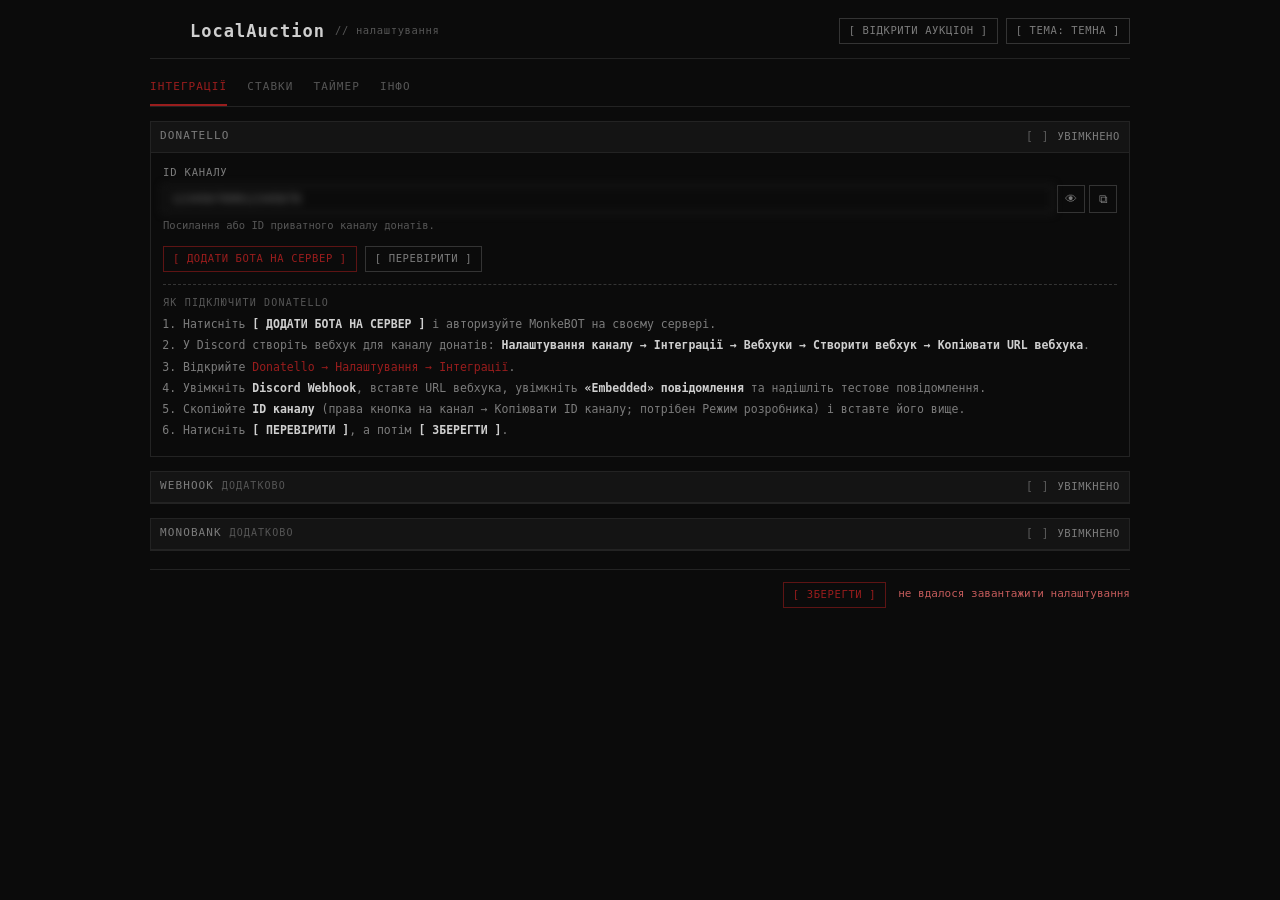
==== public/settings.html @ 4464a1e9 "settings: proper Zbiruk guide text" ====
<!doctype html>
<html lang="uk" data-theme="dark">
<head>
<meta charset="utf-8" />
<meta name="viewport" content="width=device-width, initial-scale=1" />
<title>LocalAuction</title>
<script>try { document.documentElement.dataset.theme = localStorage.getItem('la_theme') || 'dark'; } catch (e) {}</script>
<style>
  :root {
    --bg:#0b0b0b; --fg:#cfcfcf; --dim:#7c7c7c; --faint:#565656;
    --acc:#991d1d; --acc-dim:#5e1414; --line:#232323; --line2:#343434;
    --sel:#141414; --pickbg:#1a0c0c; --ok:#69a869; --warn:#c45b5b;
    --mono:"Cascadia Mono","Cascadia Code",Consolas,"SF Mono",Menlo,ui-monospace,monospace;
    color-scheme: dark;
  }
  :root[data-theme="light"] {
    --bg:#f2f0ea; --fg:#1c1c1c; --dim:#5c5c5c; --faint:#8b8880;
    --acc:#1d7896; --acc-dim:#1a5f77; --line:#dad6cd; --line2:#c5c0b5;
    --sel:#e9e5dd; --pickbg:#e2eef4; --ok:#2f7a2f; --warn:#a33333;
    color-scheme: light;
  }
  *,*::before,*::after { box-sizing: border-box; scrollbar-width: none; -ms-overflow-style: none; }
  *::-webkit-scrollbar { display: none; width: 0; height: 0; }
  body { margin:0; background:var(--bg); color:var(--fg); font:400 13px/1.5 var(--mono); }
  .wrap { width:min(980px,calc(100% - 28px)); margin:0 auto; padding:16px 0 28px; }
  a { color:var(--acc); text-decoration:none; }
  a:hover { text-decoration:underline; }
  .hero { display:flex; align-items:center; justify-content:space-between; gap:14px; flex-wrap:wrap; border-bottom:1px solid var(--line); padding-bottom:12px; }
  .brand { display:flex; align-items:center; gap:10px; min-width:0; }
  .rat { width:30px; height:30px; color:var(--acc); display:inline-flex; flex:none; }
  .rat svg { width:100%; height:100%; }
  h1 { margin:0; font:700 17px/1.1 var(--mono); letter-spacing:.06em; }
  .sub { color:var(--faint); font-size:10.5px; letter-spacing:.06em; }
  .hero__actions { display:flex; align-items:center; gap:8px; flex-wrap:wrap; }
  .btn { display:inline-flex; align-items:center; height:26px; padding:0 9px; border:1px solid var(--line2); background:none; color:var(--dim); font:inherit; font-size:10.5px; letter-spacing:.06em; text-transform:uppercase; cursor:pointer; }
  .btn:hover { color:var(--fg); border-color:var(--acc-dim); }
  .btn.accent { color:var(--acc); border-color:var(--acc-dim); }
  .btn.accent:hover { background:var(--acc); border-color:var(--acc); color:var(--bg); }
  .btn[disabled] { opacity:.4; cursor:not-allowed; }
  .tabs { display:flex; gap:20px; border-bottom:1px solid var(--line); margin-top:12px; }
  .tabs button { background:none; border:0; padding:8px 0; color:var(--faint); font:inherit; font-size:11px; letter-spacing:.1em; text-transform:uppercase; cursor:pointer; border-bottom:2px solid transparent; }
  .tabs button:hover { color:var(--dim); }
  .tabs button.on { color:var(--acc); border-bottom-color:var(--acc); }
  .tab { display:none; padding-top:14px; }
  .tab.on { display:block; }
  .panel { border:1px solid var(--line); margin-bottom:14px; }
  .panel__head { display:flex; align-items:center; justify-content:space-between; gap:10px; padding:6px 9px; background:var(--sel); border-bottom:1px solid var(--line); }
  .panel__title { color:var(--dim); font-size:11px; letter-spacing:.1em; text-transform:uppercase; }
  .panel__title .tag { color:var(--faint); font-size:10px; }
  .panel__body { padding:12px; }
  .panel__body[hidden] { display:none; }
  .grid { display:grid; grid-template-columns:repeat(auto-fit,minmax(220px,1fr)); gap:12px 16px; }
  .field { display:flex; flex-direction:column; gap:5px; }
  .lbl { color:var(--dim); font-size:10.5px; letter-spacing:.08em; text-transform:uppercase; }
  input, select { width:100%; height:28px; padding:0 7px; border:1px solid var(--line2); border-radius:0; background:var(--bg); color:var(--fg); font:inherit; font-size:12px; appearance:none; }
  input:focus, select:focus { outline:none; border-color:var(--acc); }
  .hint { margin:0; color:var(--faint); font-size:10.5px; }
  .hint code { font:inherit; color:var(--fg); background:var(--sel); border:1px solid var(--line); padding:0 3px; }
  .secret { display:flex; align-items:center; gap:4px; }
  .secret input { flex:1; min-width:0; }
  .icon { width:28px; height:28px; padding:0; border:1px solid var(--line2); background:none; color:var(--dim); cursor:pointer; font:inherit; font-size:12px; }
  .icon:hover { color:var(--acc); border-color:var(--acc-dim); }
  input.masked { filter: blur(4px); }
  .chk { position:relative; display:inline-flex; align-items:center; gap:8px; cursor:pointer; color:var(--dim); font-size:10.5px; letter-spacing:.06em; text-transform:uppercase; user-select:none; }
  .chk input { position:absolute; opacity:0; width:1px; height:1px; }
  .chk .box { color:var(--faint); font-size:12px; }
  .chk .box::before { content:"[ ]"; }
  .chk input:checked + .box::before { content:"[x]"; color:var(--acc); }
  .chk input:checked ~ .ontext { color:var(--fg); }
  .btnrow { display:flex; align-items:center; gap:8px; flex-wrap:wrap; margin-top:12px; }
  .list { display:flex; flex-direction:column; }
  .row { display:flex; align-items:center; gap:14px; padding:7px 0; border-bottom:1px dashed var(--line); }
  .row:last-child { border-bottom:0; }
  .row > .lbl { flex:0 0 280px; }
  .row .ctl { flex:0 1 340px; display:flex; flex-direction:column; gap:4px; min-width:0; }
  .row .ctl input, .row .ctl select { width:100%; }
  @media (max-width:640px) {
    .row { flex-direction:column; align-items:flex-start; gap:4px; }
    .row > .lbl { flex:none; }
    .row .ctl { width:100%; }
  }
  .status { color:var(--faint); font-size:11px; word-break:break-word; }
  .status.ok { color:var(--ok); }
  .status.err { color:var(--warn); }
  .guide { margin-top:12px; padding-top:10px; border-top:1px dashed var(--line2); }
  .guide__title { margin-bottom:6px; color:var(--faint); font-size:10px; letter-spacing:.12em; }
  ol { margin:0; padding-left:20px; color:var(--dim); font-size:11.5px; }
  ol li { margin:4px 0; }
  ol b { color:var(--fg); font-weight:600; }
  .foot { display:flex; align-items:center; justify-content:flex-end; gap:12px; margin-top:18px; padding-top:12px; border-top:1px solid var(--line); }
</style>
</head>
<body>
<div class="wrap">
  <header class="hero">
    <div class="brand">
      <span class="rat"><!--RAT--></span>
      <h1>LocalAuction</h1>
      <span class="sub">// налаштування</span>
    </div>
    <div class="hero__actions">
      <a class="btn" href="__AUCTION_URL__" target="_blank">[ ВІДКРИТИ АУКЦІОН ]</a>
      <button class="btn" id="themeBtn" onclick="toggleTheme()">[ ТЕМА: ТЕМНА ]</button>
    </div>
  </header>

  <nav class="tabs">
    <button data-tab="integration" class="on" onclick="tab('integration')">ІНТЕГРАЦІЇ</button>
    <button data-tab="bids" onclick="tab('bids')">СТАВКИ</button>
    <button data-tab="timer" onclick="tab('timer')">ТАЙМЕР</button>
    <button data-tab="info" onclick="tab('info')">ІНФО</button>
  </nav>

  <section id="tab_integration" class="tab on">
    <div class="panel">
      <div class="panel__head">
        <span class="panel__title">DONATELLO</span>
        <label class="chk"><input id="donatelloOn" type="checkbox" /><span class="box"></span><span class="ontext">УВІМКНЕНО</span></label>
      </div>
      <div class="panel__body">
        <div class="field">
          <label class="lbl" for="channel">ID КАНАЛУ</label>
          <div class="secret">
            <input id="channel" class="masked" inputmode="numeric" spellcheck="false" placeholder="123456789012345678" onfocus="this.classList.remove('masked')" />
            <button type="button" class="icon" title="Показати" onclick="reveal('channel', this)">👁</button>
            <button type="button" class="icon" title="Копіювати" onclick="copyField('channel', this)">⧉</button>
          </div>
          <p class="hint">Посилання або ID приватного каналу донатів.</p>
        </div>
        <div class="btnrow">
          <button class="btn accent" onclick="addBot()">[ ДОДАТИ БОТА НА СЕРВЕР ]</button>
          <button class="btn" onclick="testDiscord()">[ ПЕРЕВІРИТИ ]</button>
          <span id="discordStatus" class="status"></span>
        </div>
        <div class="guide">
          <div class="guide__title">ЯК ПІДКЛЮЧИТИ DONATELLO</div>
          <ol>
            <li>Натисніть <b>[ ДОДАТИ БОТА НА СЕРВЕР ]</b> і авторизуйте MonkeBOT на своєму сервері.</li>
            <li>У Discord створіть вебхук для каналу донатів: <b>Налаштування каналу → Інтеграції → Вебхуки → Створити вебхук → Копіювати URL вебхука</b>.</li>
            <li>Відкрийте <a href="https://donatello.to/panel/settings?tab=integrations" target="_blank">Donatello → Налаштування → Інтеграції</a>.</li>
            <li>Увімкніть <b>Discord Webhook</b>, вставте URL вебхука, увімкніть <b>«Embedded» повідомлення</b> та надішліть тестове повідомлення.</li>
            <li>Скопіюйте <b>ID каналу</b> (права кнопка на канал → Копіювати ID каналу; потрібен Режим розробника) і вставте його вище.</li>
            <li>Натисніть <b>[ ПЕРЕВІРИТИ ]</b>, а потім <b>[ ЗБЕРЕГТИ ]</b>.</li>
          </ol>
        </div>
      </div>
    </div>

    <div class="panel">
      <div class="panel__head">
        <span class="panel__title">WEBHOOK <span class="tag">ДОДАТКОВО</span></span>
        <label class="chk"><input id="webhookOn" type="checkbox" onchange="syncOptional()" /><span class="box"></span><span class="ontext">УВІМКНЕНО</span></label>
      </div>
      <div class="panel__body" id="webhookFields" hidden>
        <div class="field">
          <label class="lbl" for="webhookUrl">URL ВЕБХУКА</label>
          <div class="secret">
            <input id="webhookUrl" class="masked" spellcheck="false" placeholder="https://discord.com/api/webhooks/…" onfocus="this.classList.remove('masked')" />
            <button type="button" class="icon" title="Показати" onclick="reveal('webhookUrl', this)">👁</button>
            <button type="button" class="icon" title="Копіювати" onclick="copyField('webhookUrl', this)">⧉</button>
          </div>
          <p class="hint">Застосунок визначить канал цього вебхука і читатиме його через бота.</p>
        </div>
        <div class="btnrow">
          <button class="btn" onclick="testWebhook()">[ ПЕРЕВІРИТИ WEBHOOK ]</button>
          <span id="webhookStatus" class="status"></span>
        </div>
        <div class="guide">
          <div class="guide__title">ЯК ПІДКЛЮЧИТИ ІНШИЙ WEBHOOK</div>
          <ol>
            <li>Увімкніть перемикач <b>[x] УВІМКНЕНО</b>.</li>
            <li>У Discord створіть вебхук у потрібному приватному каналі: <b>Налаштування каналу → Інтеграції → Вебхуки → Створити вебхук</b>, скопіюйте URL.</li>
            <li>Вставте URL вище. Застосунок знайде канал вебхука.</li>
            <li>Додайте бота на сервер цього каналу (кнопка <b>[ ДОДАТИ БОТА НА СЕРВЕР ]</b> вище).</li>
            <li>Натисніть <b>[ ПЕРЕВІРИТИ WEBHOOK ]</b>, потім <b>[ ЗБЕРЕГТИ ]</b>.</li>
          </ol>
          <p class="hint">Webhook може надсилати embed або звичайний текст — застосунок розпізнає донора, суму й повідомлення в обох випадках.</p>
          <p class="hint">Повідомлення Donatello у цьому каналі ігноруються, тому джерела DONATELLO і WEBHOOK можна вмикати разом для одного каналу.</p>
        </div>
      </div>
    </div>

    <div class="panel">
      <div class="panel__head">
        <span class="panel__title">MONOBANK <span class="tag">ДОДАТКОВО</span></span>
        <label class="chk"><input id="monoOn" type="checkbox" onchange="syncOptional()" /><span class="box"></span><span class="ontext">УВІМКНЕНО</span></label>
      </div>
      <div class="panel__body" id="monoFields" hidden>
        <div class="grid">
          <div class="field">
            <label class="lbl" for="monoToken">API-КЛЮЧ MONOBANK</label>
            <div class="secret">
              <input id="monoToken" class="masked" spellcheck="false" placeholder="X-Token" onfocus="this.classList.remove('masked')" />
              <button type="button" class="icon" title="Показати" onclick="reveal('monoToken', this)">👁</button>
              <button type="button" class="icon" title="Копіювати" onclick="copyField('monoToken', this)">⧉</button>
            </div>
          </div>
          <div class="field">
            <label class="lbl" for="monoJar">БАНКА (ПОСИЛАННЯ АБО КОД)</label>
            <div class="secret">
              <input id="monoJar" class="masked" spellcheck="false" placeholder="https://send.monobank.ua/jar/…" onfocus="this.classList.remove('masked')" />
              <button type="button" class="icon" title="Показати" onclick="reveal('monoJar', this)">👁</button>
              <button type="button" class="icon" title="Копіювати" onclick="copyField('monoJar', this)">⧉</button>
            </div>
          </div>
        </div>
        <div class="btnrow">
          <button class="btn" onclick="testMono()">[ ПЕРЕВІРИТИ MONOBANK ]</button>
          <span id="monoStatus" class="status"></span>
        </div>
        <div class="guide">
          <div class="guide__title">ЯК ПІДКЛЮЧИТИ MONOBANK</div>
          <ol>
            <li>Увімкніть перемикач <b>[x] УВІМКНЕНО</b>.</li>
            <li>Отримайте персональний <b>API-ключ</b> на <a href="https://api.monobank.ua/" target="_blank">api.monobank.ua</a> (скануйте QR у застосунку Monobank).</li>
            <li>Вставте ключ і посилання на банку.</li>
            <li>Натисніть <b>[ ПЕРЕВІРИТИ MONOBANK ]</b>, потім <b>[ ЗБЕРЕГТИ ]</b>.</li>
          </ol>
          <p class="hint">Monobank опитується раз на хвилину через обмеження API. Донати стають ставками; коментар платежу зіставляється з лотом.</p>
        </div>
      </div>
    </div>
  </section>

  <section id="tab_bids" class="tab">
    <div class="panel">
      <div class="panel__head"><span class="panel__title">СТАВКИ</span></div>
      <div class="panel__body">
        <div class="list">
          <div class="row">
            <label class="lbl" for="minBid">МІНІМАЛЬНА СТАВКА, ГРН</label>
            <div class="ctl">
              <input id="minBid" type="number" min="0" step="1" />
              <p class="hint">Менші донати ігноруються (для всіх джерел).</p>
            </div>
          </div>
          <div class="row">
            <label class="lbl" for="mode">РЕЖИМ</label>
            <div class="ctl">
              <select id="mode">
                <option value="auto">Автоматично — перший збіг вручну, далі автоматично</option>
                <option value="full">Повністю автоматично — без підтверджень</option>
                <option value="manual">Вручну — підтверджувати кожну ставку</option>
              </select>
            </div>
          </div>
          <div class="row">
            <label class="lbl" for="currency">ВАЛЮТА</label>
            <div class="ctl">
              <select id="currency">
                <option value="UAH">UAH</option>
                <option value="USD">USD</option>
              </select>
            </div>
          </div>
        </div>
      </div>
    </div>
    <div class="panel">
      <div class="panel__head"><span class="panel__title">ZBIRUK</span></div>
      <div class="panel__body">
        <label class="chk"><input id="zbiruk" type="checkbox" /><span class="box"></span><span class="ontext">УВІМКНЕНО</span></label>
        <ol class="hint" style="margin:8px 0 0;padding-left:18px;line-height:1.65;font-size:11px">
          <li><b>Додати до лоту:</b> надішліть номер лоту, його точну або схожу назву — або поставте <b>+</b> перед назвою чи номером. Варіанти: <code>2</code>, <code>Alpha</code>, <code>Alphha</code>, <code>#2</code>, <code>+ Alpha</code>, <code>+2</code>.</li>
          <li><b>Зняти суму з лоту:</b> поставте <b>−</b> перед назвою або номером. Варіанти: <code>- Alpha</code>, <code>-Alpha</code>, <code>−2</code>, <code>-2</code>.</li>
          <li>Зняття проходить, якщо в лоті достатньо коштів; якщо ні — ставка чекає в <b>Очікують</b>.</li>
          <li>Лот, у який надійшов один донат від <b>2000 ₴</b>, захищений від автоматичного зняття — такі ставки теж чекають підтвердження. Кнопки <b>+</b> / <b>−</b> у списку очікуючих працюють завжди.</li>
          <li>Діє для Discord, вебхука та коментарів Monobank. Без символу все працює як звичайна ставка.</li>
        </ol>
      </div>
    </div>
  </section>

  <section id="tab_timer" class="tab">
    <div class="panel">
      <div class="panel__head"><span class="panel__title">ТАЙМЕР</span></div>
      <div class="panel__body">
        <div class="list">
          <div class="row"><label class="lbl" for="minutes">ПОЧАТКОВИЙ ЧАС, ХВ</label><div class="ctl"><input id="minutes" type="number" min="0" step="1" /><p class="hint">стартове значення таймера</p></div></div>
          <div class="row"><label class="lbl" for="lcd">ЗМІНА ЛІДЕРА, СЕК</label><div class="ctl"><input id="lcd" type="number" min="0" step="1" /><p class="hint">лише коли вже є лідер; не для першого лоту</p></div></div>
          <div class="row"><label class="lbl" for="npd">НОВА ПОЗИЦІЯ, СЕК</label><div class="ctl"><input id="npd" type="number" min="0" step="1" /><p class="hint">лише коли додається новий лот; не для першого</p></div></div>
          <div class="row"><label class="lbl" for="aed">ДОДАТИ ДО НАЯВНОЇ СТАВКИ, СЕК</label><div class="ctl"><input id="aed" type="number" min="0" step="1" /><p class="hint">коли лот уже має ставки</p></div></div>
          <div class="row"><label class="lbl" for="tmt">НЕ ДОДАВАТИ ЧАС, ЯКЩО БІЛЬШЕ (ХВ)</label><div class="ctl"><input id="tmt" type="number" min="0" step="1" /><p class="hint">стеля таймера; 0 — без обмеження</p></div></div>
          <div class="row">
            <span class="lbl">ЗАГАЛЬНИЙ ЧАС</span>
            <label class="chk"><input id="showTotal" type="checkbox" /><span class="box"></span><span class="ontext">ПОКАЗУВАТИ</span></label>
          </div>
        </div>
      </div>
    </div>
  </section>

  <section id="tab_info" class="tab">
    <div class="panel">
      <div class="panel__head"><span class="panel__title">LOCALAUCTION</span></div>
      <div class="panel__body">
        <div class="grid">
          <div class="field"><span class="lbl">Версія</span><b id="infoVersion">…</b></div>
          <div class="field"><span class="lbl">Автор</span><b>terriblefeelings</b></div>
        </div>
        <div style="display:flex;gap:8px;margin-top:12px;flex-wrap:wrap">
          <button class="btn" onclick="checkUpdate()">ПЕРЕВІРИТИ ОНОВЛЕННЯ</button>
          <button class="btn accent" id="doUpdate" onclick="doUpdate()" disabled>ОНОВИТИ</button>
        </div>
        <p class="hint" id="updateStatus" style="margin-top:8px"></p>
      </div>
    </div>
    <div class="panel">
      <div class="panel__body" style="padding:8px">
        <img id="infoShot" alt="" style="display:block;width:100%;max-width:280px;margin:0 auto;border:1px solid var(--line2)" />
      </div>
    </div>
  </section>

  <footer class="foot">
    <button class="btn accent" onclick="save()">[ ЗБЕРЕГТИ ]</button>
    <span id="status" class="status"></span>
  </footer>
</div>

<script>
window.API_BASE = "__API_URL__";
const $ = (id) => document.getElementById(id);
const API = window.API_BASE || '';
function say(ok, text) { const s = $('status'); s.className = 'status ' + (ok ? 'ok' : 'err'); s.textContent = text; }
function tstatus(id, ok, text) { const s = $(id); s.className = 'status ' + (ok ? 'ok' : 'err'); s.textContent = text; }

function tab(name) {
  document.querySelectorAll('.tab').forEach((el) => el.classList.toggle('on', el.id === 'tab_' + name));
  document.querySelectorAll('.tabs button').forEach((b) => b.classList.toggle('on', b.dataset.tab === name));
}

function syncOptional() {
  $('webhookFields').hidden = !$('webhookOn').checked;
  $('monoFields').hidden = !$('monoOn').checked;
}

function applyTheme(t) {
  document.documentElement.dataset.theme = t;
  try { localStorage.setItem('la_theme', t); } catch (e) {}
  $('themeBtn').textContent = t === 'light' ? '[ ТЕМА: СВІТЛА ]' : '[ ТЕМА: ТЕМНА ]';
}
function toggleTheme() {
  applyTheme(document.documentElement.dataset.theme === 'light' ? 'dark' : 'light');
}

function reveal(id, btn) {
  const hidden = $(id).classList.toggle('masked');
  btn.textContent = hidden ? '👁' : '🙈';
  btn.title = hidden ? 'Показати' : 'Сховати';
}

async function copyField(id, btn) {
  const el = $(id);
  try {
    await navigator.clipboard.writeText(el.value || '');
  } catch {
    el.classList.remove('masked');
    el.select();
    document.execCommand('copy');
  }
  const old = btn.textContent;
  btn.textContent = '✓';
  setTimeout(() => { btn.textContent = old; }, 1200);
}

async function load() {
  try {
    const s = await (await fetch(API + '/api/auc/settings')).json();
    $('donatelloOn').checked = s.donatelloEnabled !== false;
    $('channel').value = s.channel || '';
    $('minBid').value = s.minBid ?? 10;
    $('zbiruk').checked = !!s.zbiruk;
    $('mode').value = s.mode || 'auto';
    $('currency').value = s.currency || 'UAH';
    $('minutes').value = Math.round((s.timerSeconds || 0) / 60);
    $('showTotal').checked = !!s.showTotalTime;
    $('lcd').value = s.leaderChangeDonations || 0;
    $('npd').value = s.newPositionDonations || 0;
    $('aed').value = s.addExistingDonations || 0;
    $('tmt').value = s.timeMoreThanMin || 0;
    $('webhookOn').checked = !!s.webhookEnabled;
    $('webhookUrl').value = s.webhookUrl || '';
    $('monoOn').checked = !!s.monobankEnabled;
    $('monoToken').value = s.monobankToken || '';
    $('monoJar').value = s.monobankJar || '';
    syncOptional();
  } catch { say(false, 'не вдалося завантажити налаштування'); }
}

async function save() {
  const body = {
    donatelloEnabled: $('donatelloOn').checked,
    channel: $('channel').value,
    minBid: Number($('minBid').value || 0),
    zbiruk: $('zbiruk').checked,
    mode: $('mode').value,
    currency: $('currency').value,
    timerSeconds: Number($('minutes').value || 0) * 60,
    showTotalTime: $('showTotal').checked,
    leaderChangeDonations: Number($('lcd').value || 0),
    newPositionDonations: Number($('npd').value || 0),
    addExistingDonations: Number($('aed').value || 0),
    timeMoreThanMin: Number($('tmt').value || 0),
    webhookEnabled: $('webhookOn').checked,
    webhookUrl: $('webhookUrl').value,
    monobankEnabled: $('monoOn').checked,
    monobankToken: $('monoToken').value,
    monobankJar: $('monoJar').value,
  };
  try {
    const r = await fetch(API + '/api/auc/settings', { method: 'POST', headers: { 'Content-Type': 'application/json' }, body: JSON.stringify(body) });
    if (!r.ok) throw new Error();
    say(true, 'збережено');
    load();
  } catch { say(false, 'не вдалося зберегти'); }
}

async function addBot() {
  tstatus('discordStatus', true, 'відкриваю Discord…');
  try {
    await fetch(API + '/api/auc/bot/invite', { method: 'POST', headers: { 'Content-Type': 'application/json' }, body: '{}' });
  } catch { tstatus('discordStatus', false, 'не вдалося відкрити Discord'); }
}

function resultText(d) {
  let msg = 'підключено до #' + (d.channel || 'каналу');
  if (d.parsed) {
    msg += ' — останній донат: ' + d.parsed.donor + ' · ' + d.parsed.amount;
    if (d.parsed.message) msg += ' · "' + d.parsed.message + '"';
  } else if (d.embed) {
    const fields = (d.embed.fields || []).map(f => f.name + '=' + f.value).join(' | ');
    msg += ' — останній embed не розпізнано' + (fields ? ': ' + fields : '');
  } else if (d.text) {
    msg += ' — текст: ' + d.text;
  } else {
    msg += ' — серед останніх повідомлень немає донатів';
  }
  if (d.hint) msg += ' — ' + d.hint;
  return msg;
}

async function testDiscord() {
  tstatus('discordStatus', true, 'перевіряю…');
  try {
    const d = await (await fetch(API + '/api/auc/discord/test', { method: 'POST', headers: { 'Content-Type': 'application/json' }, body: JSON.stringify({ channel: $('channel').value }) })).json();
    if (!d.ok) { tstatus('discordStatus', false, 'Помилка: ' + (d.error || 'невідома')); return; }
    tstatus('discordStatus', true, resultText(d));
  } catch { tstatus('discordStatus', false, 'не вдалося виконати запит'); }
}

async function testWebhook() {
  tstatus('webhookStatus', true, 'перевіряю…');
  try {
    const d = await (await fetch(API + '/api/auc/webhook/test', { method: 'POST', headers: { 'Content-Type': 'application/json' }, body: JSON.stringify({ webhook: $('webhookUrl').value }) })).json();
    if (!d.ok) { tstatus('webhookStatus', false, 'Помилка: ' + (d.error || 'невідома')); return; }
    tstatus('webhookStatus', true, resultText(d));
  } catch { tstatus('webhookStatus', false, 'не вдалося виконати запит'); }
}

async function testMono() {
  tstatus('monoStatus', true, 'перевіряю…');
  try {
    const d = await (await fetch(API + '/api/auc/monobank/test', { method: 'POST', headers: { 'Content-Type': 'application/json' }, body: JSON.stringify({ token: $('monoToken').value, jar: $('monoJar').value }) })).json();
    if (!d.ok) { tstatus('monoStatus', false, 'Помилка: ' + (d.error || 'невідома')); return; }
    tstatus('monoStatus', true, 'банку знайдено: ' + (d.jar || 'без назви') + ' · баланс ' + d.balance + ' ГРН');
  } catch { tstatus('monoStatus', false, 'не вдалося виконати запит'); }
}

async function loadInfo() {
  try {
    const d = await (await fetch(API + '/api/app/info')).json();
    $('infoVersion').textContent = d.version || '—';
    const r = (d.check && d.check.result) || {};
    if (r.newer) { $('updateStatus').textContent = 'Доступне оновлення ' + r.latest; $('doUpdate').disabled = false; }
  } catch (e) { /* info stays as placeholders */ }
}

async function checkUpdate() {
  $('updateStatus').textContent = 'перевіряю…';
  try {
    const d = await (await fetch(API + '/api/app/update/check', { method: 'POST', headers: { 'Content-Type': 'application/json' }, body: '{}' })).json();
    if (!d.ok) { $('updateStatus').textContent = 'Не вдалося перевірити: ' + (d.error || 'мережа'); return; }
    $('updateStatus').textContent = d.newer
      ? 'Доступне оновлення ' + d.latest
      : (d.error === 'no_releases' ? 'Релізів ще немає — оновлень нема.' : 'У вас остання версія.');
    $('doUpdate').disabled = !d.newer;
    if (d.newer) $('doUpdate').dataset.asset = d.asset || '';
  } catch { $('updateStatus').textContent = 'Не вдалося звʼязатися з GitHub.'; }
}

async function doUpdate() {
  $('updateStatus').textContent = 'завантажую…';
  try {
    const d = await (await fetch(API + '/api/app/update/apply', { method: 'POST', headers: { 'Content-Type': 'application/json' }, body: JSON.stringify({ asset: $('doUpdate').dataset.asset || '' }) })).json();
    $('updateStatus').textContent = d.message || '';
  } catch { $('updateStatus').textContent = 'Не вдалося завантажити оновлення.'; }
}

applyTheme(document.documentElement.dataset.theme === 'light' ? 'light' : 'dark');
$('infoShot').src = API + '/info.jpg';
loadInfo();
load();
</script>
</body>
</html>
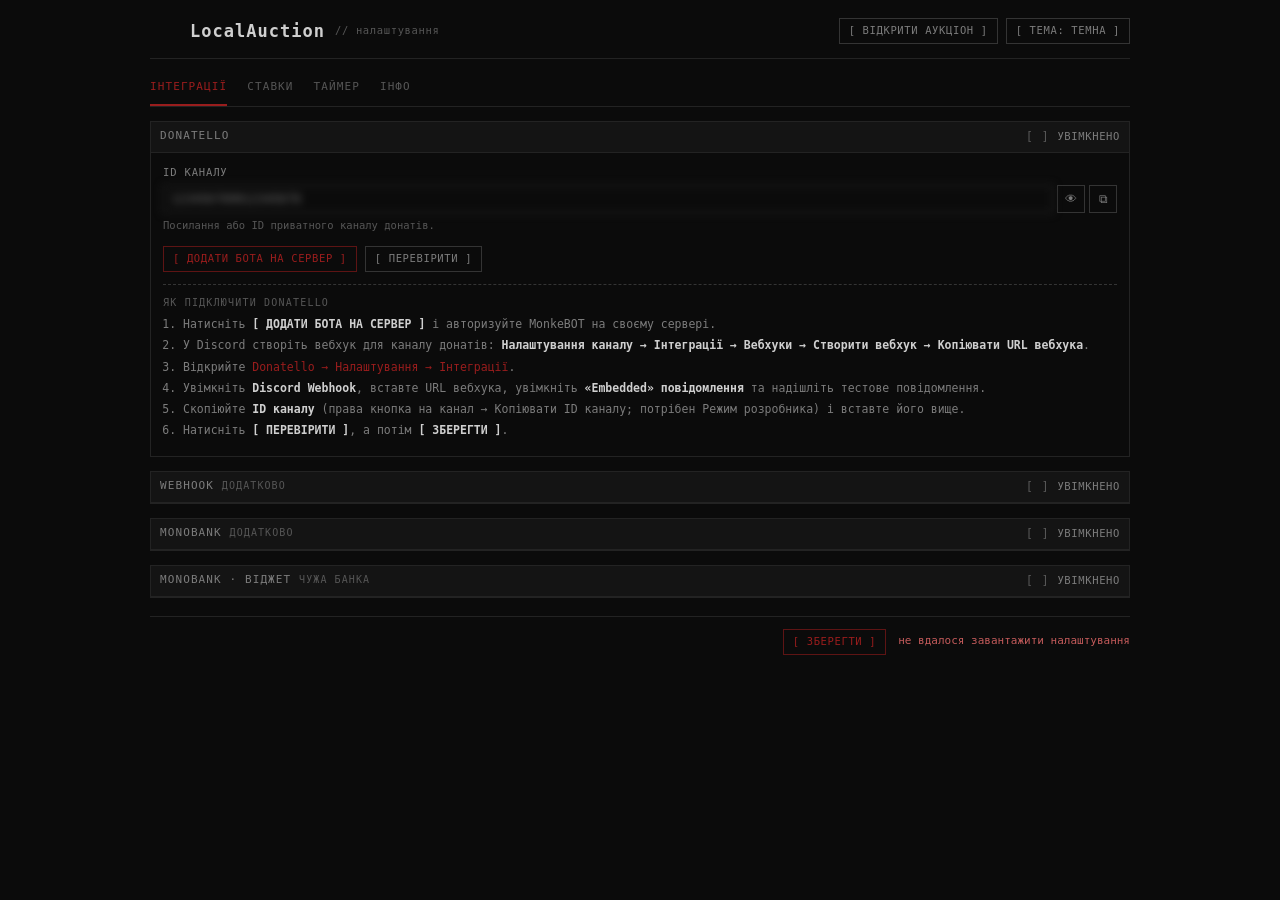
==== commit 701f67bb: "0.1.7: Monobank widget mode for foreign jars" ====
--- a/public/settings.html
+++ b/public/settings.html
@@ -220,6 +220,40 @@
         </div>
       </div>
     </div>
+    <div class="panel">
+      <div class="panel__head">
+        <span class="panel__title">MONOBANK · ВІДЖЕТ <span class="tag">ЧУЖА БАНКА</span></span>
+        <label class="chk"><input id="monoWidgetOn" type="checkbox" onchange="syncWidget()" /><span class="box"></span><span class="ontext">УВІМКНЕНО</span></label>
+      </div>
+      <div class="panel__body" id="monoWidgetFields" hidden>
+        <div class="grid">
+          <div class="field">
+            <label class="lbl" for="monoWidgetJar">ID БАНКИ (JAR)</label>
+            <div class="secret">
+              <input id="monoWidgetJar" spellcheck="false" placeholder="3cQzLKF6YY5A4AeKpsQNPNiChbSiFNuw" />
+              <button type="button" class="icon" title="Копіювати" onclick="copyField('monoWidgetJar', this)">⧉</button>
+            </div>
+          </div>
+          <div class="field">
+            <label class="lbl" for="monoWidgetToken">JAR TOKEN</label>
+            <div class="secret">
+              <input id="monoWidgetToken" class="masked" spellcheck="false" placeholder="jarToken" onfocus="this.classList.remove('masked')" />
+              <button type="button" class="icon" title="Показати" onclick="reveal('monoWidgetToken', this)">👁</button>
+              <button type="button" class="icon" title="Копіювати" onclick="copyField('monoWidgetToken', this)">⧉</button>
+            </div>
+          </div>
+        </div>
+        <div class="guide">
+          <div class="guide__title">БАНКА ІНШОЇ ЛЮДИНИ</div>
+          <ol>
+            <li>Відкрийте посилання віджета банки: <code>widget.html?jar=…&amp;jarToken=…</code>.</li>
+            <li>Скопіюйте <b>jar</b> (ID банки) та <b>jarToken</b> у поля вище.</li>
+            <li>Увімкніть перемикач і натисніть <b>[ ЗБЕРЕГТИ ]</b>.</li>
+          </ol>
+          <p class="hint">Персональний API не бачить чужі банки. Віджет надсилає суму та «Від: ім'я» без коментаря — такі донати зіставляються вручну в «Очікують». Не вмикайте віджет і API для однієї банки — донат задвоїться.</p>
+        </div>
+      </div>
+    </div>
   </section>
 
   <section id="tab_bids" class="tab">
@@ -261,11 +295,10 @@
       <div class="panel__body">
         <label class="chk"><input id="zbiruk" type="checkbox" /><span class="box"></span><span class="ontext">УВІМКНЕНО</span></label>
         <ol class="hint" style="margin:8px 0 0;padding-left:18px;line-height:1.65;font-size:11px">
-          <li><b>Додати до лоту:</b> надішліть номер лоту, його точну або схожу назву — або поставте <b>+</b> перед назвою чи номером. Варіанти: <code>2</code>, <code>Alpha</code>, <code>Alphha</code>, <code>#2</code>, <code>+ Alpha</code>, <code>+2</code>.</li>
-          <li><b>Зняти суму з лоту:</b> поставте <b>−</b> перед назвою або номером. Варіанти: <code>- Alpha</code>, <code>-Alpha</code>, <code>−2</code>, <code>-2</code>.</li>
-          <li>Зняття проходить, якщо в лоті достатньо коштів; якщо ні — ставка чекає в <b>Очікують</b>.</li>
-          <li>Лот, у який надійшов один донат від <b>2000 ₴</b>, захищений від автоматичного зняття — такі ставки теж чекають підтвердження. Кнопки <b>+</b> / <b>−</b> у списку очікуючих працюють завжди.</li>
-          <li>Діє для Discord, вебхука та коментарів Monobank. Без символу все працює як звичайна ставка.</li>
+          <li><b>Додати лот/до лоту:</b> надішліть номер лоту, його точну або схожу назву — <code>2</code>, <code>Marathon</code>, <code>Marathn</code>, <code>#2</code>.</li>
+          <li><b>Додати лот/до лоту з символом:</b> поставте <b>+</b> перед назвою чи номером — <code>+ Marathon</code>, <code>+Marathn</code>, <code>+2</code>, <code>+#2</code>. Ті самі варіанти.</li>
+          <li><b>Зняти від лоту з символом:</b> поставте <b>−</b> перед назвою чи номером — <code>- Marathon</code>, <code>-Marathn</code>, <code>−2</code>, <code>-#2</code>. Ті самі варіанти. Зняття коштів до 0, більше не знімає.</li>
+          <li><b>Іммун:</b> лоти з донатом від <b>2000 ₴</b> захищені від зняття коштів — такі ставки чекають підтвердження. Кнопки <b>+</b> / <b>−</b> у списку очікуючих працюють завжди.</li>
         </ol>
       </div>
     </div>
@@ -333,6 +366,7 @@
 function syncOptional() {
   $('webhookFields').hidden = !$('webhookOn').checked;
   $('monoFields').hidden = !$('monoOn').checked;
+  $('monoWidgetFields').hidden = !$('monoWidgetOn').checked;
 }
 
 function applyTheme(t) {
@@ -384,6 +418,9 @@
     $('monoOn').checked = !!s.monobankEnabled;
     $('monoToken').value = s.monobankToken || '';
     $('monoJar').value = s.monobankJar || '';
+    $('monoWidgetOn').checked = !!s.monoWidgetEnabled;
+    $('monoWidgetJar').value = s.monoWidgetJar || '';
+    $('monoWidgetToken').value = s.monoWidgetToken || '';
     syncOptional();
   } catch { say(false, 'не вдалося завантажити налаштування'); }
 }
@@ -407,6 +444,9 @@
     monobankEnabled: $('monoOn').checked,
     monobankToken: $('monoToken').value,
     monobankJar: $('monoJar').value,
+    monoWidgetEnabled: $('monoWidgetOn').checked,
+    monoWidgetJar: $('monoWidgetJar').value,
+    monoWidgetToken: $('monoWidgetToken').value,
   };
   try {
     const r = await fetch(API + '/api/auc/settings', { method: 'POST', headers: { 'Content-Type': 'application/json' }, body: JSON.stringify(body) });
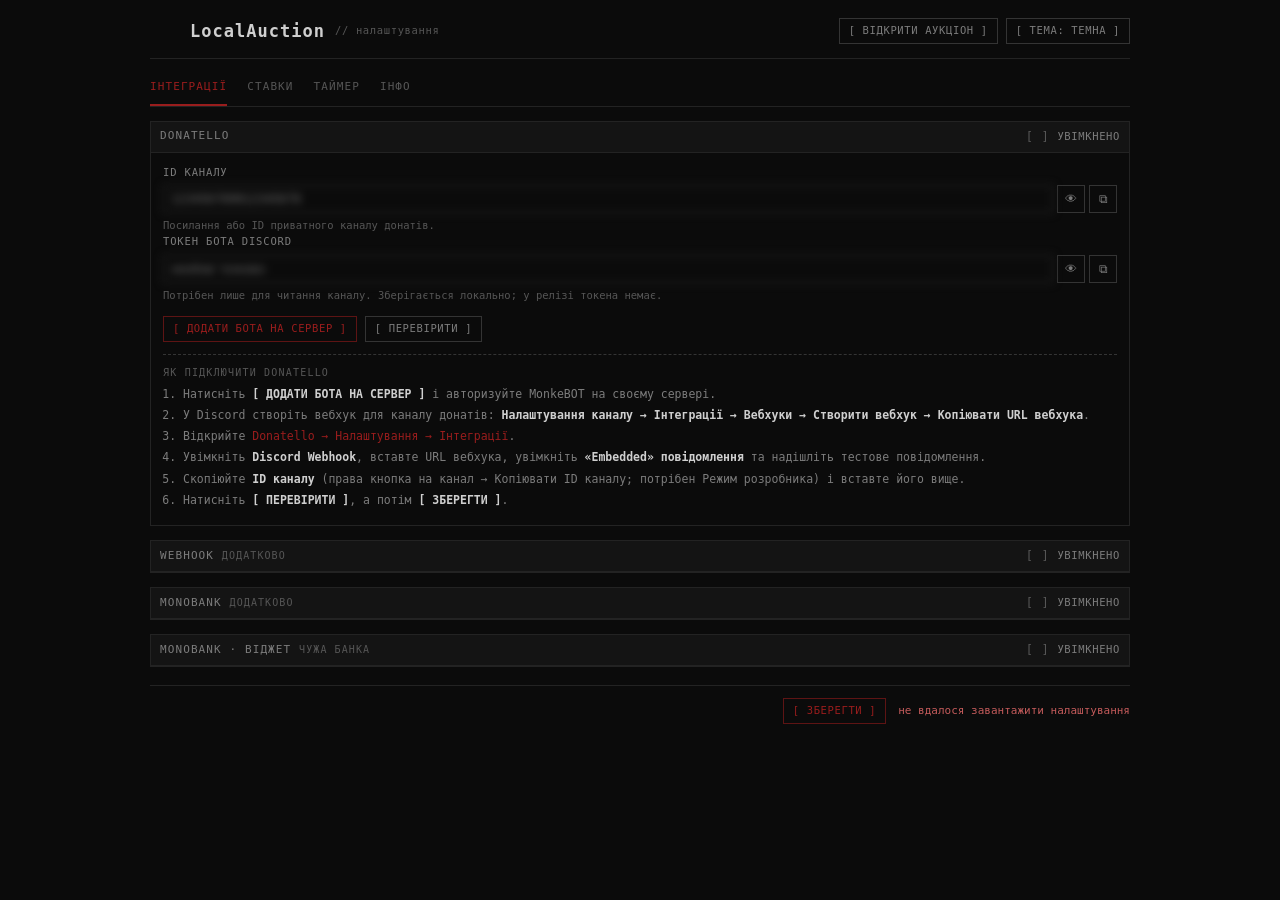
==== commit 38824dbb: "0.2.1: remove credentials from release; bot token in settings" ====
--- a/public/settings.html
+++ b/public/settings.html
@@ -127,6 +127,15 @@
           </div>
           <p class="hint">Посилання або ID приватного каналу донатів.</p>
         </div>
+        <div class="field">
+          <label class="lbl" for="botToken">ТОКЕН БОТА DISCORD</label>
+          <div class="secret">
+            <input id="botToken" class="masked" spellcheck="false" placeholder="необов'язково" onfocus="this.classList.remove('masked')" />
+            <button type="button" class="icon" title="Показати" onclick="reveal('botToken', this)">👁</button>
+            <button type="button" class="icon" title="Копіювати" onclick="copyField('botToken', this)">⧉</button>
+          </div>
+          <p class="hint">Потрібен лише для читання каналу. Зберігається локально; у релізі токена немає.</p>
+        </div>
         <div class="btnrow">
           <button class="btn accent" onclick="addBot()">[ ДОДАТИ БОТА НА СЕРВЕР ]</button>
           <button class="btn" onclick="testDiscord()">[ ПЕРЕВІРИТИ ]</button>
@@ -223,7 +232,7 @@
     <div class="panel">
       <div class="panel__head">
         <span class="panel__title">MONOBANK · ВІДЖЕТ <span class="tag">ЧУЖА БАНКА</span></span>
-        <label class="chk"><input id="monoWidgetOn" type="checkbox" onchange="syncWidget()" /><span class="box"></span><span class="ontext">УВІМКНЕНО</span></label>
+        <label class="chk"><input id="monoWidgetOn" type="checkbox" onchange="syncOptional()" /><span class="box"></span><span class="ontext">УВІМКНЕНО</span></label>
       </div>
       <div class="panel__body" id="monoWidgetFields" hidden>
         <div class="grid">
@@ -250,7 +259,7 @@
             <li>Скопіюйте <b>jar</b> (ID банки) та <b>jarToken</b> у поля вище.</li>
             <li>Увімкніть перемикач і натисніть <b>[ ЗБЕРЕГТИ ]</b>.</li>
           </ol>
-          <p class="hint">Персональний API не бачить чужі банки. Віджет надсилає суму та «Від: ім'я» без коментаря — такі донати зіставляються вручну в «Очікують». Не вмикайте віджет і API для однієї банки — донат задвоїться.</p>
+          <p class="hint">Персональний API не бачить чужі банки. Віджет надсилає суму та «Від: ім'я» без коментаря — такі донати зіставляються вручну в «Очікують». Не вмикайте віджет і API для однієї банки — донат задвоїться. Пропущені оповіщення добираються за балансом раз на 5 хвилин.</p>
         </div>
       </div>
     </div>
@@ -403,6 +412,7 @@
     const s = await (await fetch(API + '/api/auc/settings')).json();
     $('donatelloOn').checked = s.donatelloEnabled !== false;
     $('channel').value = s.channel || '';
+    $('botToken').value = s.botToken || '';
     $('minBid').value = s.minBid ?? 10;
     $('zbiruk').checked = !!s.zbiruk;
     $('mode').value = s.mode || 'auto';
@@ -429,6 +439,7 @@
   const body = {
     donatelloEnabled: $('donatelloOn').checked,
     channel: $('channel').value,
+    botToken: $('botToken').value,
     minBid: Number($('minBid').value || 0),
     zbiruk: $('zbiruk').checked,
     mode: $('mode').value,
